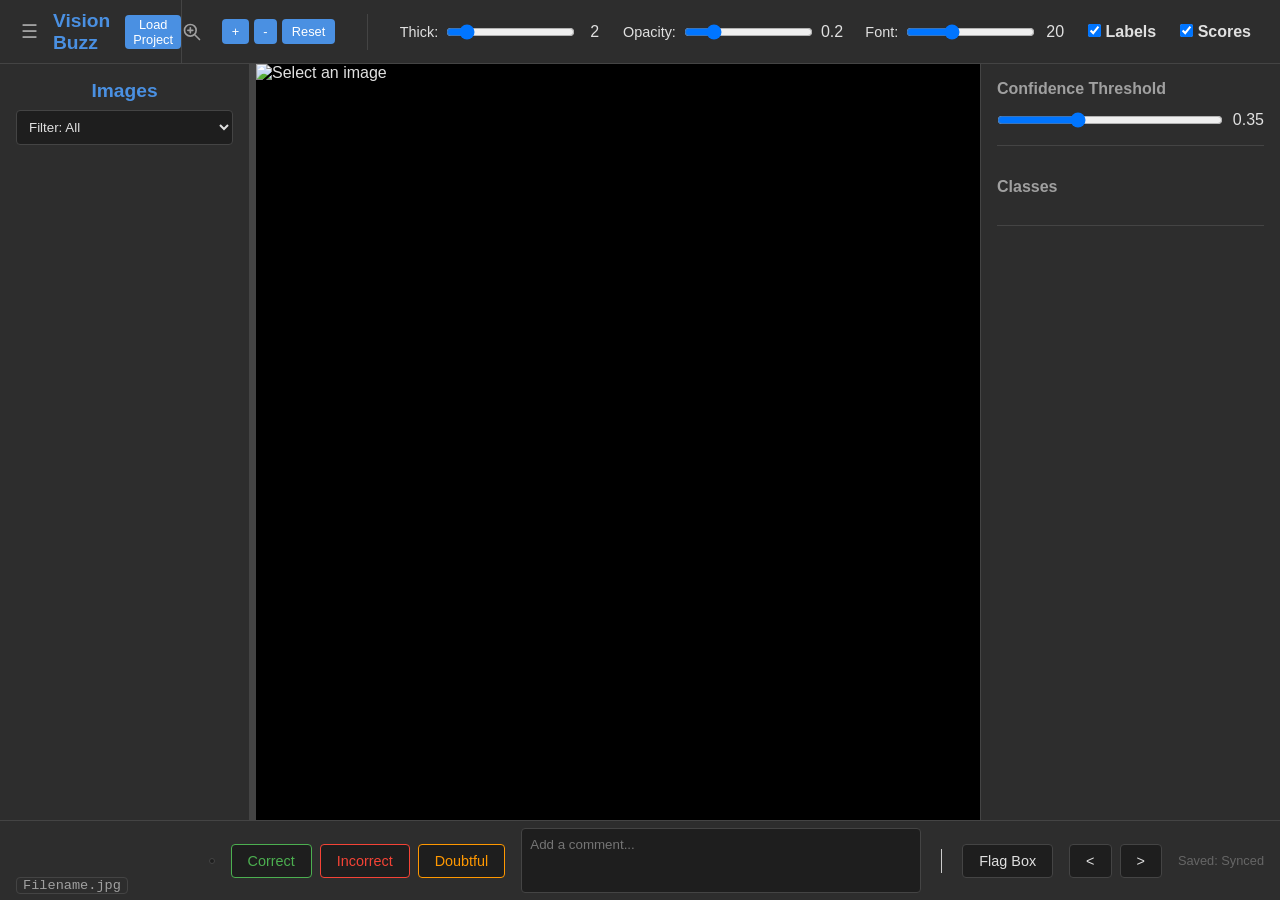
==== static/index.html @ f952dfcd "feat: Add QA Dashboard with stats, charts, and time tracking" ====
<!DOCTYPE html>
<html lang="en">

<head>
    <meta charset="UTF-8">
    <meta name="viewport" content="width=device-width, initial-scale=1.0">
    <title>CV Model Comparison</title>
    <link rel="stylesheet" href="/static/style.css?v=12">
</head>

<body>
    <!-- Top Bar: Title, Center Controls, Right Actions -->
    <header class="top-bar">
        <!-- Left: Application Name -->
        <div class="top-bar-left">
            <button id="btn-toggle-left" class="btn-icon" title="Toggle Image List">☰</button>
            <span style="margin-left: 10px; margin-right: 15px;">Vision Buzz</span>
            <button id="btn-load-project" class="btn-primary" style="font-size: 0.8rem; padding: 2px 8px;">Load
                Project</button>
        </div>

        <!-- Center: Zoom & Visual Settings -->
        <div class="top-bar-center">
            <div class="top-bar-group">
                <!-- Zoom Icon -->
                <svg xmlns="http://www.w3.org/2000/svg" width="20" height="20" fill="none" viewBox="0 0 24 24"
                    stroke="currentColor" stroke-width="2" style="color: var(--text-muted); margin-right: 4px;">
                    <path stroke-linecap="round" stroke-linejoin="round"
                        d="M21 21l-6-6m2-5a7 7 0 11-14 0 7 7 0 0114 0zM10 7v6m3-3H7" />
                </svg>
                <div style="display: flex; gap: 5px;">
                    <button id="btn-zoom-in" class="btn-primary">+</button>
                    <button id="btn-zoom-out" class="btn-primary">-</button>
                    <button id="btn-reset-view" class="btn-primary">Reset</button>
                </div>
            </div>

            <div class="top-bar-group" style="padding-left: 2rem; border-left: 1px solid var(--border); gap: 1.5rem;">

                <div class="slider-container" style="min-width: 180px; display: flex; align-items: center; gap: 8px;">
                    <label style="font-size: 0.9rem; white-space: nowrap;">Thick:</label>
                    <input type="range" id="slider-thickness" min="1" max="10" value="2" style="flex: 1;">
                    <span id="val-thickness" style="width: 20px; text-align: right;">2</span>
                </div>

                <div class="slider-container" style="min-width: 180px; display: flex; align-items: center; gap: 8px;">
                    <label style="font-size: 0.9rem; white-space: nowrap;">Opacity:</label>
                    <input type="range" id="slider-opacity" min="0" max="1" step="0.1" value="0.2" style="flex: 1;">
                    <span id="val-opacity" style="width: 25px; text-align: right;">0.2</span>
                </div>

                <div class="slider-container" style="min-width: 180px; display: flex; align-items: center; gap: 8px;">
                    <label style="font-size: 0.9rem; white-space: nowrap;">Font:</label>
                    <input type="range" id="slider-fontsize" min="10" max="40" value="20" style="flex: 1;">
                    <span id="val-fontsize" style="width: 25px; text-align: right;">20</span>
                </div>

                <label class="checkbox-label" style="margin-bottom: 0; white-space: nowrap;">
                    <input type="checkbox" id="check-labels" checked> Labels
                </label>
                <label class="checkbox-label" style="margin-bottom: 0; white-space: nowrap;">
                    <input type="checkbox" id="check-scores" checked> Scores
                </label>

                <button id="btn-unhide-all" class="btn-primary"
                    style="margin-left: 15px; font-size: 0.8rem; padding: 2px 8px;">Unhide All</button>

                <div id="mode-select" class="segmented-control" style="font-size: 0.8rem; margin-left: 15px;">
                    <button class="segmented-btn active" data-value="normal">Normal</button>
                    <button class="segmented-btn" data-value="compare">Compare</button>
                </div>
            </div>
        </div>

        <!-- Right: Actions -->
        <div class="top-bar-right">
            <button id="btn-dashboard" class="btn-primary" onclick="window.location.href='/dashboard'"
                style="margin-right: 15px; font-size: 0.8rem; padding: 2px 8px;">Dashboard</button>
            <button id="btn-toggle-right" class="btn-icon" title="Toggle Controls">☰</button>
        </div>
    </header>

    <div class="main-layout">
        <!-- Left Sidebar: Image List -->
        <aside class="sidebar">
            <div class="sidebar-header"
                style="flex-direction: column; align-items: stretch; gap: 0.5rem; justify-content: start;">
                <h2 style="text-align: center;">Images</h2>
                <select id="filter-qa" class="filter-select">
                    <option value="all">Filter: All</option>
                    <option value="unreviewed">Unreviewed</option>
                    <option value="correct">Correct</option>
                    <option value="incorrect">Incorrect</option>
                    <option value="doubtful">Doubtful</option>
                </select>
            </div>
            <ul id="image-list">
                <!-- Populated by JS -->
            </ul>
        </aside>

        <!-- Sidebar Resizer -->
        <div id="sidebar-resizer" class="resizer"></div>

        <!-- Center Stage: Image and Overlay -->
        <main class="main-view">
            <!-- Left Canvas (Primary) -->
            <div id="canvas-container-left" class="canvas-wrapper">
                <img id="source-image-left" src="" alt="Select an image" />
                <canvas id="overlay-canvas-left"></canvas>
                <select id="model-select-left" class="view-label-select" title="Select Left Model"
                    style="display: none; position: absolute; top: 10px; right: 10px; z-index: 101;"></select>
            </div>

            <!-- Right Canvas (Secondary - Helper for Split View) -->
            <div id="canvas-container-right" class="canvas-wrapper"
                style="display: none; border-left: 2px solid var(--border);">
                <img id="source-image-right" src="" alt="Select an image" />
                <canvas id="overlay-canvas-right"></canvas>
                <select id="model-select-right" class="view-label-select" title="Select Right Model"
                    style="position: absolute; top: 10px; right: 10px; z-index: 101;"></select>
            </div>
        </main>

        <!-- Right Control Panel -->
        <!-- Right Control Panel -->
        <aside class="controls">

            <!-- Mode control moved to top bar -->

            <div class="control-group">
                <h3>Confidence Threshold</h3>
                <div class="slider-container">
                    <input type="range" id="conf-slider" min="0" max="1" step="0.05" value="0.35">
                    <span id="conf-value">0.35</span>
                </div>
            </div>

            <div class="control-group">
                <h3 id="header-classes">Classes</h3>
                <div id="class-filters">
                    <!-- Dynamic checkboxes and color pickers -->
                </div>
            </div>
        </aside>
    </div>
    <!-- QA Footer -->
    <footer class="qa-footer"
        style="display: grid; grid-template-columns: 1fr auto 1fr; align-items: center; padding: 0 1rem; gap: 1rem;">

        <!-- Left: Image Name -->
        <div class="footer-left" style="overflow: hidden; justify-self: start; align-self: end; padding-bottom: 2px;">
            <div id="image-name-container" style="position: relative; display: inline-block; max-width: 100%;">
                <div id="image-name-display" title="Click to copy"
                    style="font-family: monospace; font-size: 0.85rem; cursor: pointer; white-space: nowrap; overflow: hidden; text-overflow: ellipsis; color: var(--text-muted); border: 1px solid var(--border); padding: 0px 6px; border-radius: 4px; display: block;">
                    Filename.jpg
                </div>

            </div>
        </div>

        <!-- Center: QA Controls + Comment -->
        <div class="footer-center" style="display: flex; align-items: center; gap: 1rem; justify-self: center;">
            <div id="qa-model-select" class="segmented-control">
                <!-- Populated by JS -->
            </div>
            <div class="qa-controls">
                <button class="qa-btn correct" onclick="setQAStatus('correct')">Correct</button>
                <button class="qa-btn incorrect" onclick="setQAStatus('incorrect')">Incorrect</button>
                <button class="qa-btn doubtful" onclick="setQAStatus('doubtful')">Doubtful</button>
            </div>

            <textarea id="qa-comment" class="qa-comment" placeholder="Add a comment..."
                style="width: 400px;"></textarea>
            <div style="border-left: 1px solid #ccc; height: 24px; margin: 0 4px;"></div>
            <button id="btn-flag-mode" class="qa-btn" onclick="toggleFlagMode()">Flag Box</button>
        </div>

        <!-- Right: Navigation + Status -->
        <div class="footer-right" style="display: flex; align-items: center; gap: 1rem; justify-self: end;">
            <div class="nav-controls">
                <button id="btn-prev" class="qa-btn" title="Previous Image">&lt;</button>
                <button id="btn-next" class="qa-btn" title="Next Image">&gt;</button>
            </div>
            <div style="font-size: 0.8rem; color: #666; white-space: nowrap;">
                Saved: <span id="qa-saved-status">Synced</span>
            </div>
        </div>
    </footer>

    <script src="/static/app.js?v=20"></script>
</body>

</html>
---- static/style.css ----
:root {
    --bg-dark: #1e1e1e;
    --bg-panel: #2d2d2d;
    --text-main: #e0e0e0;
    --text-muted: #a0a0a0;
    --accent: #4a90e2;
    --border: #444;
}

* {
    box-sizing: border-box;
    margin: 0;
    padding: 0;
}

body {
    font-family: 'Segoe UI', Tahoma, Geneva, Verdana, sans-serif;
    background-color: var(--bg-dark);
    color: var(--text-main);
    height: 100vh;
    overflow: hidden;
    display: flex;
    flex-direction: column;
}

.top-bar {
    height: 64px;
    background-color: var(--bg-panel);
    border-bottom: 1px solid var(--border);
    display: flex;
    align-items: center;
    justify-content: space-between;
    padding: 0;
    flex-shrink: 0;
}

.top-bar-left {
    width: 250px;
    /* Matches Sidebar */
    height: 100%;
    display: flex;
    align-items: center;
    padding-left: 1rem;
    border-right: 1px solid var(--border);
    font-size: 1.2rem;
    font-weight: bold;
    color: var(--accent);
}

.top-bar-center {
    flex: 1;
    height: 100%;
    display: flex;
    align-items: center;
    justify-content: center;
    gap: 2rem;
}

.top-bar-right {
    width: 300px;
    /* Matches Controls Sidebar */
    height: 100%;
    display: flex;
    align-items: center;
    justify-content: flex-end;
    /* Center the buttons */
    border-left: 1px solid var(--border);
    padding: 0 1rem;
}

.top-bar-group {
    display: flex;
    align-items: center;
    gap: 1rem;
}

.top-bar-group h3 {
    margin: 0;
    font-size: 1rem;
    color: var(--text-muted);
    margin-right: 5px;
}

.main-layout {
    display: flex;
    flex: 1;
    overflow: hidden;
}

/* Sidebar */
.sidebar {
    width: 250px;
    background-color: var(--bg-panel);
    border-right: 1px solid var(--border);
    display: flex;
    flex-direction: column;
    padding: 1rem;
    transition: width 0.3s ease, padding 0.3s ease, border 0.3s ease;
    overflow: hidden;
}

.sidebar.collapsed {
    width: 0 !important;
    padding: 0 !important;
    border-right: none !important;
}

.sidebar-header {
    display: flex;
    justify-content: space-between;
    align-items: center;
    margin-bottom: 1rem;
    flex-wrap: wrap;
    gap: 0.5rem;
}

.sidebar h2 {
    font-size: 1.2rem;
    color: var(--accent);
    margin: 0;
}

.btn-primary {
    background-color: var(--accent);
    color: white;
    border: none;
    padding: 0.3rem 0.6rem;
    border-radius: 4px;
    cursor: pointer;
    font-size: 0.8rem;
    transition: background 0.2s;
}

.btn-primary:hover {
    background-color: #357abd;
}

.btn-icon {
    background: none;
    border: none;
    color: var(--text-muted);
    font-size: 1.2rem;
    cursor: pointer;
    padding: 0 5px;
    transition: color 0.2s;
}

.btn-icon:hover {
    color: var(--accent);
}

#image-list {
    list-style: none;
    overflow-y: auto;
    flex-grow: 1;
}

#image-list li {
    padding: 0.5rem;
    cursor: pointer;
    border-bottom: 1px solid var(--border);
    transition: background 0.2s;
    font-size: 0.9rem;
    white-space: nowrap;
    overflow: hidden;
    text-overflow: ellipsis;
}

#image-list li:hover {
    background-color: #3d3d3d;
}

#image-list li.active {
    background-color: var(--accent);
    color: #fff;
}

/* Main View */
.main-view {
    flex: 1;
    display: flex;
    justify-content: center;
    align-items: center;
    /* Center the wrapper */
    overflow: hidden;
    /* Hide anything that pans out */
    background-color: #000;
    position: relative;
    padding: 0;
}

.canvas-wrapper {
    position: absolute;
    top: 0;
    left: 0;
    width: 100%;
    height: 100%;
    /* Removed max-width/height logic here, controlled by JS transform */
    cursor: grab;
    transform-origin: 0 0;
    transition: transform 0.1s ease-out;
    /* Smooth zoom */
    box-shadow: 0 0 20px rgba(0, 0, 0, 0.5);
}

.main-view.split-view {
    display: flex;
    flex-direction: row;
}

.main-view.split-view .canvas-wrapper {
    position: relative;
    /* Change from absolute to relative for split view flow */
    flex: 1;
    width: 50%;
    height: 100%;
    overflow: hidden;
    /* Reset generic wrapper styles that might conflict */
}

/* Ensure the image and canvas fill the wrapper in split view if needed, 
   but logic uses transform, so we keep them somewhat standard. */

.canvas-wrapper:active {
    cursor: grabbing;
}

#source-image,
#source-image-left,
#source-image-right {
    display: block;
    max-width: none;
    /* Let image define size, scaling handled by wrapper */
    /* We limit initial size via JS or verify it doesn't explode */
    transform-origin: 0 0;
}

#overlay-canvas,
#overlay-canvas-left,
#overlay-canvas-right {
    position: absolute;
    top: 0;
    left: 0;
    pointer-events: none;
    /* Let drag events pass to wrapper */
}

/* Controls */
.controls {
    width: 300px;
    background-color: var(--bg-panel);
    border-left: 1px solid var(--border);
    padding: 1rem;
    overflow-y: auto;
    transition: width 0.3s ease, padding 0.3s ease, border 0.3s ease;
}

.controls.collapsed {
    width: 0;
    padding: 0;
    border-left: none;
}

.controls h2 {
    margin-bottom: 1rem;
    font-size: 1.2rem;
    color: var(--accent);
}

.control-group {
    margin-bottom: 2rem;
    padding-bottom: 1rem;
    border-bottom: 1px solid var(--border);
}

.control-group h3 {
    font-size: 1rem;
    margin-bottom: 0.8rem;
    color: var(--text-muted);
}

.checkbox-label {
    display: block;
    margin-bottom: 0.5rem;
    cursor: pointer;
    font-weight: bold;
}

.slider-container {
    display: flex;
    align-items: center;
    gap: 10px;
}

input[type=range] {
    flex-grow: 1;
}

#class-filters label {
    display: block;
    margin-bottom: 0.4rem;
    color: var(--text-main);
    cursor: pointer;
}

/* QA Footer */
.qa-footer {
    height: 80px;
    background-color: var(--bg-panel);
    border-top: 1px solid var(--border);
    display: flex;
    align-items: center;
    justify-content: space-between;
    padding: 0 1.5rem;
    z-index: 100;
    flex-shrink: 0;
}

.qa-controls {
    display: flex;
    align-items: center;
    gap: 0.5rem;
}

.nav-controls {
    display: flex;
    align-items: center;
    gap: 0.5rem;
}

.qa-btn {
    padding: 0.5rem 1rem;
    border: 1px solid var(--border);
    background-color: var(--bg-dark);
    color: var(--text-main);
    border-radius: 4px;
    cursor: pointer;
    font-size: 0.9rem;
    transition: all 0.2s;
}

.qa-btn.correct {
    border-color: #4caf50;
    color: #4caf50;
}

.qa-btn.incorrect {
    border-color: #f44336;
    color: #f44336;
}

.qa-btn.doubtful {
    border-color: #ff9800;
    color: #ff9800;
}

.qa-btn.correct.active,
.qa-btn.correct:hover {
    background-color: #4caf50;
    color: white;
}

.qa-btn.incorrect.active,
.qa-btn.incorrect:hover {
    background-color: #f44336;
    color: white;
}

.qa-btn.doubtful.active,
.qa-btn.doubtful:hover {
    background-color: #ff9800;
    color: white;
}

#btn-flag-mode.active,
#btn-flag-mode:hover {
    background-color: var(--accent);
    color: white;
    border-color: var(--accent);
}


.qa-comment {
    flex: 1;
    max-width: 1000px;
    height: 65px;
    padding: 0.5rem;
    border: 1px solid var(--border);
    background-color: var(--bg-dark);
    color: var(--text-main);
    border-radius: 4px;
    outline: none;
    resize: none;
    font-family: inherit;
}

/* Sidebar QA Status Indicators */
#image-list li.qa-correct {
    border-left: 3px solid #4caf50;
}

#image-list li.qa-incorrect {
    border-left: 3px solid #f44336;
}

#image-list li.qa-doubtful {
    border-left: 3px solid #ff9800;
}

/* Filter dropdown */
.filter-select {
    width: 100%;
    padding: 0.5rem;
    margin-bottom: 0.5rem;
    background-color: var(--bg-dark);
    color: var(--text-main);
    border: 1px solid var(--border);
    border-radius: 4px;
}

/* Canvas Model Selectors */
.view-label-select {
    appearance: none;
    -webkit-appearance: none;
    -moz-appearance: none;
    background: rgba(0, 0, 0, 0.6);
    color: white;
    border: 1px solid rgba(255, 255, 255, 0.3);
    padding: 4px 24px 4px 8px;
    /* Extra padding right for arrow */
    border-radius: 4px;
    font-size: 0.9rem;
    cursor: pointer;
    background-image: url('data:image/svg+xml;charset=US-ASCII,%3Csvg%20xmlns%3D%22http%3A%2F%2Fwww.w3.org%2F2000%2Fsvg%22%20width%3D%22292.4%22%20height%3D%22292.4%22%3E%3Cpath%20fill%3D%22%23FFFFFF%22%20d%3D%22M287%2069.4a17.6%2017.6%200%200%200-13-5.4H18.4c-5%200-9.3%201.8-12.9%205.4A17.6%2017.6%200%200%200%200%2082.2c0%205%201.8%209.3%205.4%2012.9l128%20127.9c3.6%203.6%207.8%205.4%2012.8%205.4s9.2-1.8%2012.8-5.4L287%2095c3.5-3.5%205.4-7.8%205.4-12.8%200-5-1.9-9.2-5.5-12.8z%22%2F%3E%3C%2Fsvg%3E');
    background-repeat: no-repeat;
    background-position: right 8px top 50%;
    background-size: 0.65em auto;
}

.view-label-select:hover {
    background-color: rgba(0, 0, 0, 0.8);
    border-color: rgba(255, 255, 255, 0.5);
}

.view-label-select option {
    background-color: #333;
    color: white;
}

.view-label-select.active-qa-model {
    background-color: var(--accent);
    color: white;
    border-color: var(--accent);
    font-weight: bold;
    box-shadow: 0 0 10px rgba(74, 144, 226, 0.6);
}

/* Image Name Display Feedback */
.copy-feedback {
    animation: flash-green 0.5s ease;
    color: var(--success) !important;
    border-color: var(--success) !important;
}

@keyframes flash-green {
    0% {
        background-color: rgba(0, 255, 0, 0.1);
    }

    100% {
        background-color: transparent;
    }
}

/* Sidebar Resizer */
.resizer {
    width: 6px;
    background: var(--border);
    cursor: col-resize;
    z-index: 100;
    transition: background 0.2s;
    flex-shrink: 0;
}

.resizer:hover,
.resizer.resizing {
    background: var(--accent);
}

/* Button Active States (Blue when active) */
#btn-compare,
#btn-unhide-all {
    background-color: var(--bg-dark);
    color: var(--text-muted);
    border: 1px solid var(--border);
}

#btn-compare.active,
#btn-compare:hover,
#btn-unhide-all.active,
#btn-unhide-all:hover {
    background-color: var(--accent);
    color: white;
    border-color: var(--accent);
}

/* Model Selector Buttons */
.model-selector-item {
    position: relative;
    display: flex;
    align-items: center;
    padding: 16px 18px;
    margin-bottom: 16px;
    border-radius: 8px;
    background-color: var(--bg-panel);
    border: 1px solid var(--border);
    cursor: pointer;
    transition: all 0.2s ease;
    overflow: hidden;
}

.model-selector-item:hover {
    background-color: #383838;
    transform: translateY(-1px);
    border-color: #555;
    box-shadow: 0 4px 12px rgba(0, 0, 0, 0.3);
}

.model-selector-item.active {
    background-color: rgba(255, 255, 255, 0.1);
    backdrop-filter: blur(4px);
    -webkit-backdrop-filter: blur(4px);
    border-width: 1px;
    border-color: currentColor;
    box-shadow: 0 0 20px rgba(0, 0, 0, 0.5) inset, 0 4px 12px rgba(0, 0, 0, 0.2);
    transform: translateY(-1px);
}

/* The indicator dot/icon container */
.model-selection-icon {
    width: 24px;
    height: 24px;
    border-radius: 50%;
    border: 2px solid var(--text-muted);
    margin-right: 12px;
    display: flex;
    align-items: center;
    justify-content: center;
    transition: all 0.3s cubic-bezier(0.34, 1.56, 0.64, 1);
    flex-shrink: 0;
    background-color: transparent;
    position: relative;
}

.model-selector-item.compare-mode .model-selection-icon {
    border-radius: 4px;
    /* Square for checkbox feel */
}

/* Active state of the icon */
.model-selector-item.active .model-selection-icon {
    border-color: currentColor;
    background-color: currentColor;
    box-shadow: 0 0 10px currentColor;
}

/* The actual indicator (Dot for Radio / Checkmark for Checkbox) */
.model-selection-icon::after {
    content: '';
    display: block;
    width: 10px;
    height: 10px;
    background-color: #000;
    /* Contrast color for dot */
    border-radius: 50%;
    transform: scale(0);
    opacity: 0;
    transition: transform 0.2s cubic-bezier(0.175, 0.885, 0.32, 1.275), opacity 0.2s;
    /* Center the dot */
    position: absolute;
    top: 50%;
    left: 50%;
    margin-top: -5px;
    margin-left: -5px;
}

/* Active State: Show Dot */
.model-selector-item.active .model-selection-icon::after {
    transform: scale(1);
    opacity: 1;
}

/* Compare Mode: Switch to Checkmark */
.model-selector-item.compare-mode .model-selection-icon::after {
    width: 6px;
    height: 10px;
    background-color: transparent;
    border-radius: 0;
    border: solid #000;
    border-width: 0 2px 2px 0;
    transform: rotate(45deg) scale(0);
    margin-top: -7px;
    margin-left: -3px;
}

/* Active State for Checkmark */
.model-selector-item.compare-mode.active .model-selection-icon::after {
    transform: rotate(45deg) scale(1);
    opacity: 1;
}

.model-name {
    flex: 1;
    font-size: 1rem;
    font-weight: 600;
    color: var(--text-muted);
    transition: color 0.2s;
    user-select: none;
    white-space: nowrap;
    overflow: hidden;
    text-overflow: ellipsis;
}

.model-selector-item.active .model-name {
    color: white;
    text-shadow: 0 0 10px rgba(0, 0, 0, 0.5);
}

/* Segmented Control */
.segmented-control {
    display: inline-flex;
    background-color: var(--bg-dark);
    border: 1px solid var(--border);
    border-radius: 6px;
    padding: 2px;
    gap: 0;
    overflow: hidden;
}

.segmented-btn {
    appearance: none;
    border: none;
    background: transparent;
    color: var(--text-muted);
    padding: 6px 12px;
    font-size: 0.85rem;
    font-weight: 600;
    cursor: pointer;
    transition: all 0.2s;
    border-right: 1px solid var(--border);
}

.segmented-btn:last-child {
    border-right: none;
}

.segmented-btn:hover {
    background-color: #333;
    color: var(--text-main);
}

.segmented-btn.active {
    background-color: var(--accent);
    /* Bright blue */
    color: white;
}
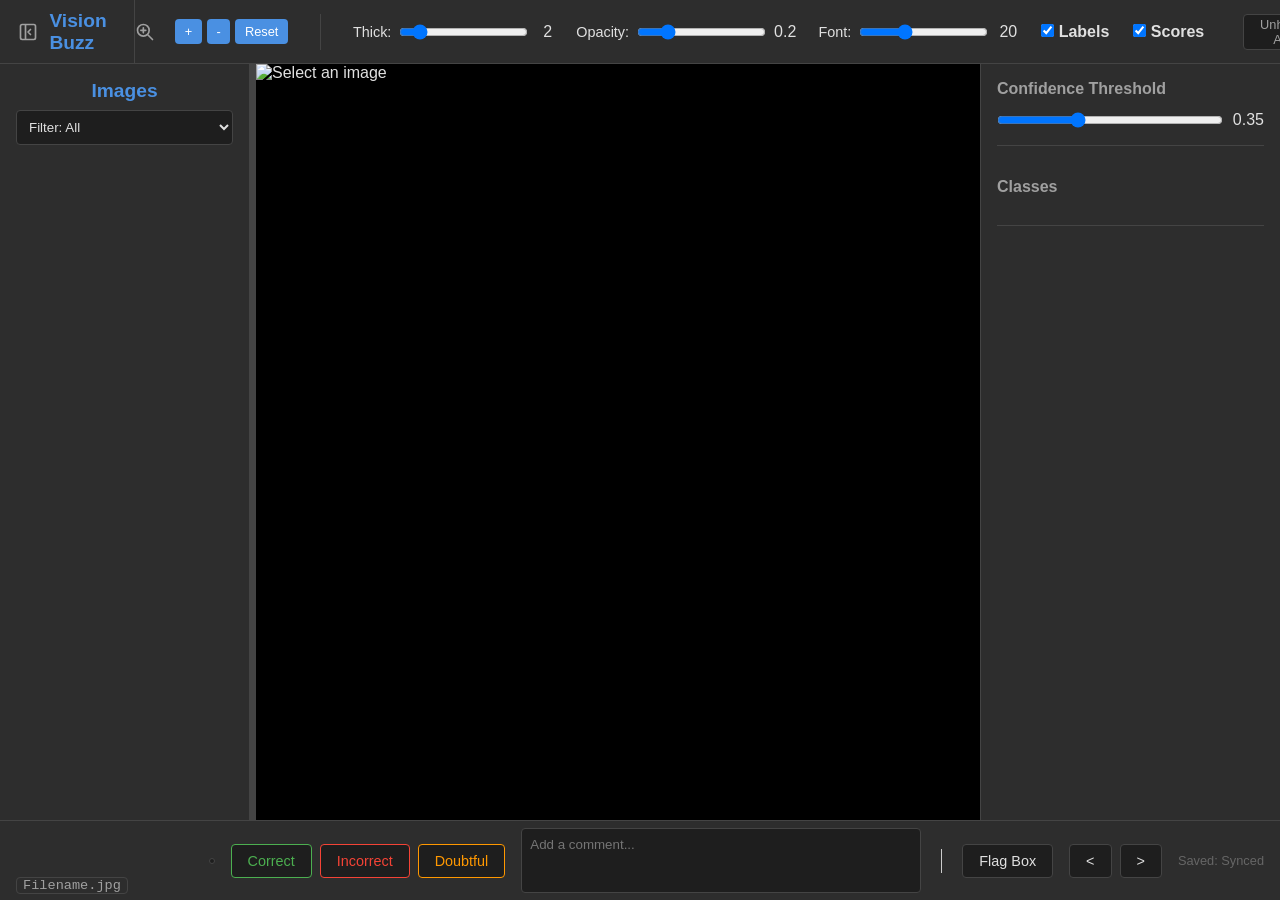
==== commit acf85a04: "feat: Refine sidebar toggle icons and relocate Load Project button" ====
--- a/static/index.html
+++ b/static/index.html
@@ -13,10 +13,15 @@
     <header class="top-bar">
         <!-- Left: Application Name -->
         <div class="top-bar-left">
-            <button id="btn-toggle-left" class="btn-icon" title="Toggle Image List">☰</button>
+            <button id="btn-toggle-left" class="btn-toggle" title="Toggle Image List">
+                <svg xmlns="http://www.w3.org/2000/svg" width="20" height="20" fill="none" viewBox="0 0 24 24"
+                    stroke="currentColor" stroke-width="2">
+                    <rect x="3" y="3" width="18" height="18" rx="2" ry="2" />
+                    <line x1="9" y1="3" x2="9" y2="21" />
+                    <path stroke-linecap="round" stroke-linejoin="round" d="M15 15l-3-3 3-3" />
+                </svg>
+            </button>
             <span style="margin-left: 10px; margin-right: 15px;">Vision Buzz</span>
-            <button id="btn-load-project" class="btn-primary" style="font-size: 0.8rem; padding: 2px 8px;">Load
-                Project</button>
         </div>
 
         <!-- Center: Zoom & Visual Settings -->
@@ -74,9 +79,19 @@
 
         <!-- Right: Actions -->
         <div class="top-bar-right">
+            <button id="btn-load-project" class="btn-primary"
+                style="margin-right: 15px; font-size: 0.8rem; padding: 2px 8px;">Load
+                Project</button>
             <button id="btn-dashboard" class="btn-primary" onclick="window.location.href='/dashboard'"
                 style="margin-right: 15px; font-size: 0.8rem; padding: 2px 8px;">Dashboard</button>
-            <button id="btn-toggle-right" class="btn-icon" title="Toggle Controls">☰</button>
+            <button id="btn-toggle-right" class="btn-toggle" title="Toggle Controls">
+                <svg xmlns="http://www.w3.org/2000/svg" width="20" height="20" fill="none" viewBox="0 0 24 24"
+                    stroke="currentColor" stroke-width="2">
+                    <rect x="3" y="3" width="18" height="18" rx="2" ry="2" />
+                    <line x1="15" y1="3" x2="15" y2="21" />
+                    <path stroke-linecap="round" stroke-linejoin="round" d="M9 9l3 3-3 3" />
+                </svg>
+            </button>
         </div>
     </header>
 
--- a/static/style.css
+++ b/static/style.css
@@ -147,6 +147,37 @@
 
 .btn-icon:hover {
     color: var(--accent);
+}
+
+.btn-toggle {
+    background: none;
+    border: none;
+    border-radius: 0;
+    width: 36px;
+    height: 36px;
+    display: flex;
+    align-items: center;
+    justify-content: center;
+    transition: all 0.2s;
+    cursor: pointer;
+    color: var(--text-muted);
+    padding: 0;
+}
+
+.btn-toggle:hover {
+    background: none;
+    color: var(--accent);
+    border: none;
+    box-shadow: none;
+}
+
+.btn-toggle svg {
+    transition: transform 0.3s ease;
+}
+
+/* Specific rotation logic handled by JS adding .collapsed class to button */
+.btn-toggle.collapsed svg {
+    transform: rotate(180deg);
 }
 
 #image-list {
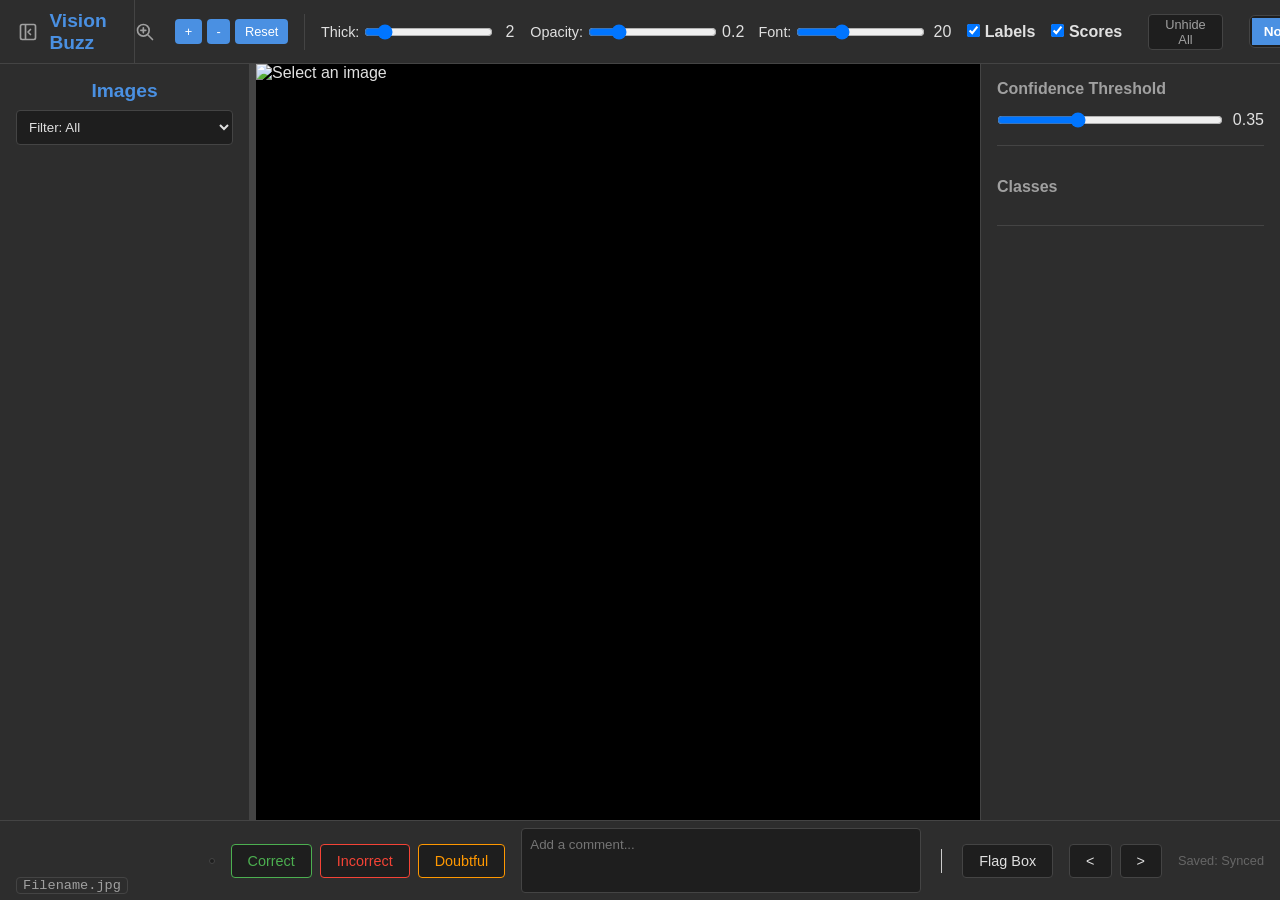
==== commit cfddb503: "style: Optimize top bar layout and spacing" ====
--- a/static/index.html
+++ b/static/index.html
@@ -40,21 +40,21 @@
                 </div>
             </div>
 
-            <div class="top-bar-group" style="padding-left: 2rem; border-left: 1px solid var(--border); gap: 1.5rem;">
-
-                <div class="slider-container" style="min-width: 180px; display: flex; align-items: center; gap: 8px;">
+            <div class="top-bar-group" style="padding-left: 1rem; border-left: 1px solid var(--border); gap: 1rem;">
+
+                <div class="slider-container" style="min-width: 140px; display: flex; align-items: center; gap: 5px;">
                     <label style="font-size: 0.9rem; white-space: nowrap;">Thick:</label>
                     <input type="range" id="slider-thickness" min="1" max="10" value="2" style="flex: 1;">
                     <span id="val-thickness" style="width: 20px; text-align: right;">2</span>
                 </div>
 
-                <div class="slider-container" style="min-width: 180px; display: flex; align-items: center; gap: 8px;">
+                <div class="slider-container" style="min-width: 140px; display: flex; align-items: center; gap: 5px;">
                     <label style="font-size: 0.9rem; white-space: nowrap;">Opacity:</label>
                     <input type="range" id="slider-opacity" min="0" max="1" step="0.1" value="0.2" style="flex: 1;">
                     <span id="val-opacity" style="width: 25px; text-align: right;">0.2</span>
                 </div>
 
-                <div class="slider-container" style="min-width: 180px; display: flex; align-items: center; gap: 8px;">
+                <div class="slider-container" style="min-width: 140px; display: flex; align-items: center; gap: 5px;">
                     <label style="font-size: 0.9rem; white-space: nowrap;">Font:</label>
                     <input type="range" id="slider-fontsize" min="10" max="40" value="20" style="flex: 1;">
                     <span id="val-fontsize" style="width: 25px; text-align: right;">20</span>
@@ -68,9 +68,9 @@
                 </label>
 
                 <button id="btn-unhide-all" class="btn-primary"
-                    style="margin-left: 15px; font-size: 0.8rem; padding: 2px 8px;">Unhide All</button>
-
-                <div id="mode-select" class="segmented-control" style="font-size: 0.8rem; margin-left: 15px;">
+                    style="margin-left: 10px; font-size: 0.8rem; padding: 2px 8px;">Unhide All</button>
+
+                <div id="mode-select" class="segmented-control" style="font-size: 0.8rem; margin-left: 10px;">
                     <button class="segmented-btn active" data-value="normal">Normal</button>
                     <button class="segmented-btn" data-value="compare">Compare</button>
                 </div>
--- a/static/style.css
+++ b/static/style.css
@@ -53,11 +53,11 @@
     display: flex;
     align-items: center;
     justify-content: center;
-    gap: 2rem;
+    gap: 1rem;
 }
 
 .top-bar-right {
-    width: 300px;
+    min-width: 300px;
     /* Matches Controls Sidebar */
     height: 100%;
     display: flex;
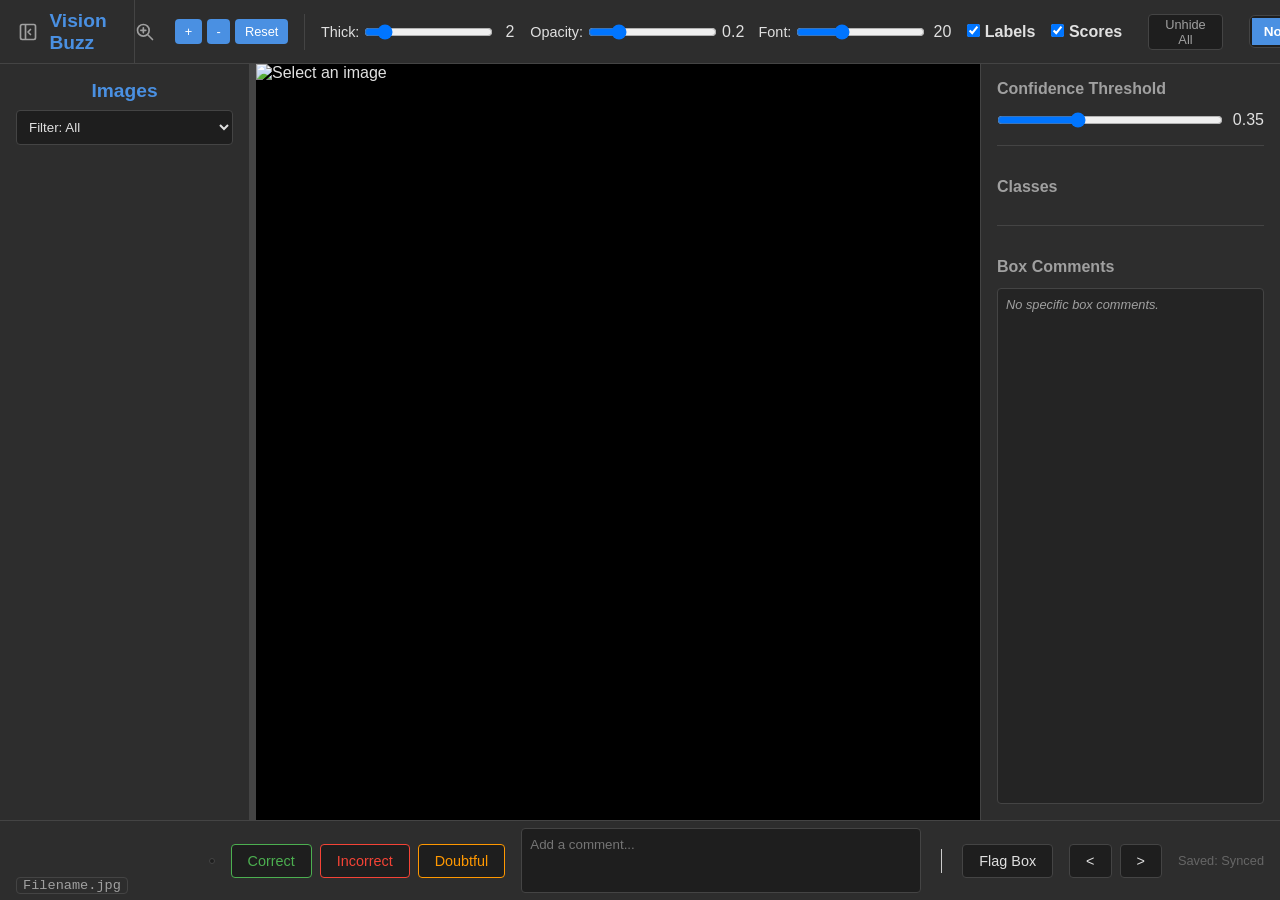
==== commit 7ee7e13a: "feat: element-wise box comments with sidebar list and visual indicators" ====
--- a/static/index.html
+++ b/static/index.html
@@ -157,6 +157,15 @@
                     <!-- Dynamic checkboxes and color pickers -->
                 </div>
             </div>
+
+            <div class="control-group comments-control-group">
+                <h3>Box Comments</h3>
+                <div id="comments-section-sidebar" style="display: flex; flex-direction: column; gap: 8px;">
+                    <!-- Populated by JS -->
+                    <div style="font-size: 0.8rem; color: var(--text-muted); font-style: italic;">No specific box
+                        comments.</div>
+                </div>
+            </div>
         </aside>
     </div>
     <!-- QA Footer -->
@@ -203,7 +212,16 @@
         </div>
     </footer>
 
-    <script src="/static/app.js?v=20"></script>
+    <!-- Comment Popup -->
+    <div id="comment-popup" class="comment-popup" style="display: none;">
+        <textarea id="box-comment-input" placeholder="Enter comment for this box..."></textarea>
+        <div class="popup-actions">
+            <button id="btn-save-comment" class="btn-primary">Save</button>
+            <button id="btn-cancel-comment" class="qa-btn">Cancel</button>
+        </div>
+    </div>
+
+    <script src="/static/app.js?v=21"></script>
 </body>
 
 </html>
--- a/static/style.css
+++ b/static/style.css
@@ -282,7 +282,12 @@
     background-color: var(--bg-panel);
     border-left: 1px solid var(--border);
     padding: 1rem;
-    overflow-y: auto;
+    /* overflow-y: auto; <-- Removed */
+    overflow: hidden;
+    /* Flex container now */
+    display: flex;
+    flex-direction: column;
+    height: 100%;
     transition: width 0.3s ease, padding 0.3s ease, border 0.3s ease;
 }
 
@@ -296,18 +301,48 @@
     margin-bottom: 1rem;
     font-size: 1.2rem;
     color: var(--accent);
+    flex-shrink: 0;
 }
 
 .control-group {
     margin-bottom: 2rem;
     padding-bottom: 1rem;
     border-bottom: 1px solid var(--border);
+    flex-shrink: 0;
+    /* Default: don't shrink, size to content */
+}
+
+/* Make the comments group fill remaining space */
+.comments-control-group {
+    flex: 1;
+    display: flex;
+    flex-direction: column;
+    overflow: hidden;
+    /* Prevent spill */
+    border-bottom: none;
+    margin-bottom: 0;
+    padding-bottom: 0;
 }
 
 .control-group h3 {
     font-size: 1rem;
     margin-bottom: 0.8rem;
     color: var(--text-muted);
+}
+
+/* Sidebar Comment List */
+#comments-section-sidebar {
+    /* max-height: 300px; <-- Removed fixed height */
+    flex: 1;
+    /* Fill remaining space in parent */
+    overflow-y: auto;
+    padding-right: 4px;
+    /* Space for scrollbar */
+    border: 1px solid var(--border);
+    /* Optional: distinct area */
+    border-radius: 4px;
+    padding: 8px;
+    background-color: rgba(0, 0, 0, 0.2);
 }
 
 .checkbox-label {
@@ -694,4 +729,100 @@
     background-color: var(--accent);
     /* Bright blue */
     color: white;
+}
+
+/* Comment Popup */
+.comment-popup {
+    position: absolute;
+    z-index: 1000;
+    background: var(--bg-panel);
+    border: 1px solid var(--border);
+    padding: 10px;
+    border-radius: 6px;
+    box-shadow: 0 4px 12px rgba(0, 0, 0, 0.3);
+    min-width: 250px;
+    display: flex;
+    flex-direction: column;
+    gap: 10px;
+}
+
+.comment-popup textarea {
+    width: 100%;
+    min-height: 80px;
+    background: #333;
+    border: 1px solid var(--border);
+    color: #fff;
+    padding: 8px;
+    border-radius: 4px;
+    resize: vertical;
+    outline: none;
+    font-family: inherit;
+}
+
+.comment-popup .popup-actions {
+    display: flex;
+    justify-content: flex-end;
+    gap: 8px;
+}
+
+/* Sidebar Comment List */
+#comments-section-sidebar {
+    flex: 1;
+    /* Fill remaining space in parent */
+    overflow-y: auto;
+    padding-right: 4px;
+    /* Space for scrollbar */
+    border: 1px solid var(--border);
+    /* Optional: distinct area */
+    border-radius: 4px;
+    padding: 8px;
+    background-color: rgba(0, 0, 0, 0.2);
+}
+
+/* Custom Scrollbar for comments */
+#comments-section-sidebar::-webkit-scrollbar {
+    width: 6px;
+}
+
+#comments-section-sidebar::-webkit-scrollbar-track {
+    background: transparent;
+}
+
+#comments-section-sidebar::-webkit-scrollbar-thumb {
+    background-color: var(--border);
+    border-radius: 3px;
+}
+
+.sidebar-comment-item {
+    background-color: var(--bg-dark);
+    border: 1px solid var(--border);
+    border-radius: 4px;
+    padding: 8px;
+    cursor: pointer;
+    transition: all 0.2s;
+    font-size: 0.85rem;
+}
+
+.sidebar-comment-item:hover {
+    border-color: var(--accent);
+    background-color: #383838;
+}
+
+.sidebar-comment-item.active {
+    border-color: var(--accent);
+    box-shadow: 0 0 5px rgba(74, 144, 226, 0.5);
+    background-color: #3a4b5e;
+}
+
+.comment-header {
+    display: flex;
+    justify-content: space-between;
+    margin-bottom: 4px;
+    font-size: 0.75rem;
+    color: var(--text-muted);
+}
+
+.comment-text {
+    word-break: break-word;
+    color: var(--text-main);
 }
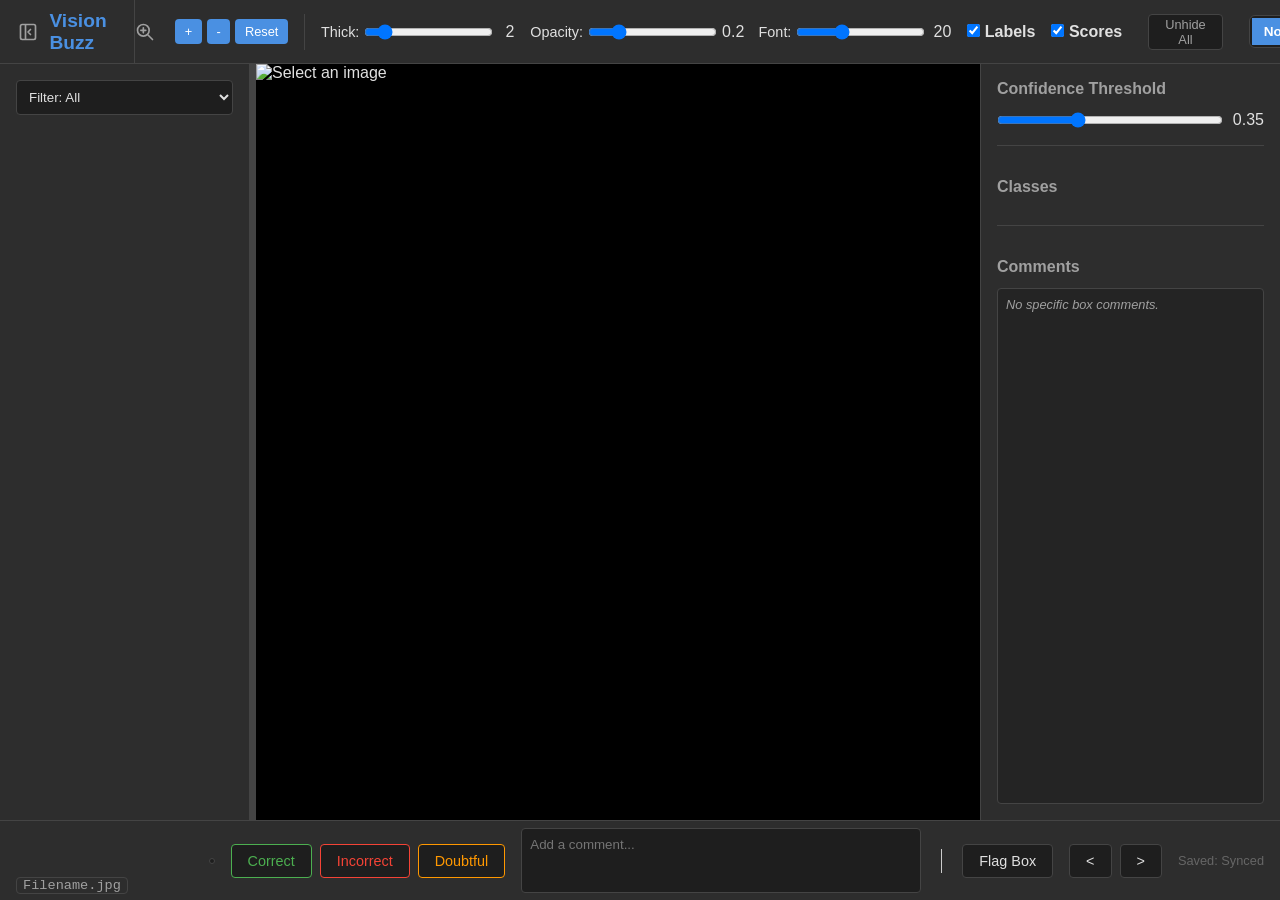
==== commit a7aef171: "Rename 'Box Comments' to 'Comments' and remove 'Images' sidebar title" ====
--- a/static/index.html
+++ b/static/index.html
@@ -100,7 +100,7 @@
         <aside class="sidebar">
             <div class="sidebar-header"
                 style="flex-direction: column; align-items: stretch; gap: 0.5rem; justify-content: start;">
-                <h2 style="text-align: center;">Images</h2>
+
                 <select id="filter-qa" class="filter-select">
                     <option value="all">Filter: All</option>
                     <option value="unreviewed">Unreviewed</option>
@@ -159,7 +159,7 @@
             </div>
 
             <div class="control-group comments-control-group">
-                <h3>Box Comments</h3>
+                <h3>Comments</h3>
                 <div id="comments-section-sidebar" style="display: flex; flex-direction: column; gap: 8px;">
                     <!-- Populated by JS -->
                     <div style="font-size: 0.8rem; color: var(--text-muted); font-style: italic;">No specific box
@@ -217,6 +217,7 @@
         <textarea id="box-comment-input" placeholder="Enter comment for this box..."></textarea>
         <div class="popup-actions">
             <button id="btn-save-comment" class="btn-primary">Save</button>
+            <button id="btn-delete-comment" class="qa-btn incorrect" style="display: none;">Delete</button>
             <button id="btn-cancel-comment" class="qa-btn">Cancel</button>
         </div>
     </div>
--- a/static/style.css
+++ b/static/style.css
@@ -817,12 +817,109 @@
 .comment-header {
     display: flex;
     justify-content: space-between;
+    align-items: center;
+    /* Align delete icon */
     margin-bottom: 4px;
     font-size: 0.75rem;
     color: var(--text-muted);
 }
 
+.sidebar-delete-icon {
+    cursor: pointer;
+    color: #f44336;
+    /* Red */
+    padding: 2px 6px;
+    border-radius: 4px;
+    font-weight: bold;
+    opacity: 0;
+    transition: opacity 0.2s, background-color 0.2s;
+}
+
+.sidebar-comment-item:hover .sidebar-delete-icon {
+    opacity: 1;
+}
+
+.sidebar-delete-icon:hover {
+    background-color: rgba(244, 67, 54, 0.2);
+}
+
 .comment-text {
     word-break: break-word;
     color: var(--text-main);
+}
+
+/* -- Color Palette Styles -- */
+
+.color-swatch-btn {
+    width: 24px;
+    height: 24px;
+    border-radius: 50%;
+    border: 2px solid var(--border);
+    cursor: pointer;
+    transition: transform 0.2s, border-color 0.2s;
+    flex-shrink: 0;
+}
+
+.color-swatch-btn:hover {
+    transform: scale(1.1);
+    border-color: #fff;
+}
+
+.color-palette-popover {
+    position: absolute;
+    z-index: 2000;
+    background-color: var(--bg-panel);
+    border: 1px solid var(--border);
+    border-radius: 8px;
+    padding: 10px;
+    box-shadow: 0 4px 15px rgba(0, 0, 0, 0.5);
+    display: flex;
+    flex-direction: column;
+    gap: 8px;
+    min-width: 160px;
+}
+
+.color-grid {
+    display: grid;
+    grid-template-columns: repeat(5, 1fr);
+    gap: 8px;
+}
+
+.color-preset {
+    width: 20px;
+    height: 20px;
+    border-radius: 50%;
+    cursor: pointer;
+    border: 1px solid rgba(255, 255, 255, 0.1);
+    transition: transform 0.2s;
+}
+
+.color-preset:hover {
+    transform: scale(1.2);
+    border-color: #fff;
+}
+
+.color-custom-btn {
+    display: flex;
+    align-items: center;
+    justify-content: center;
+    gap: 6px;
+    background: var(--bg-dark);
+    border: 1px solid var(--border);
+    border-radius: 4px;
+    padding: 6px;
+    font-size: 0.8rem;
+    color: var(--text-muted);
+    cursor: pointer;
+    transition: all 0.2s;
+}
+
+.color-custom-btn:hover {
+    background: #383838;
+    color: var(--text-main);
+}
+
+.color-custom-btn svg {
+    width: 14px;
+    height: 14px;
 }
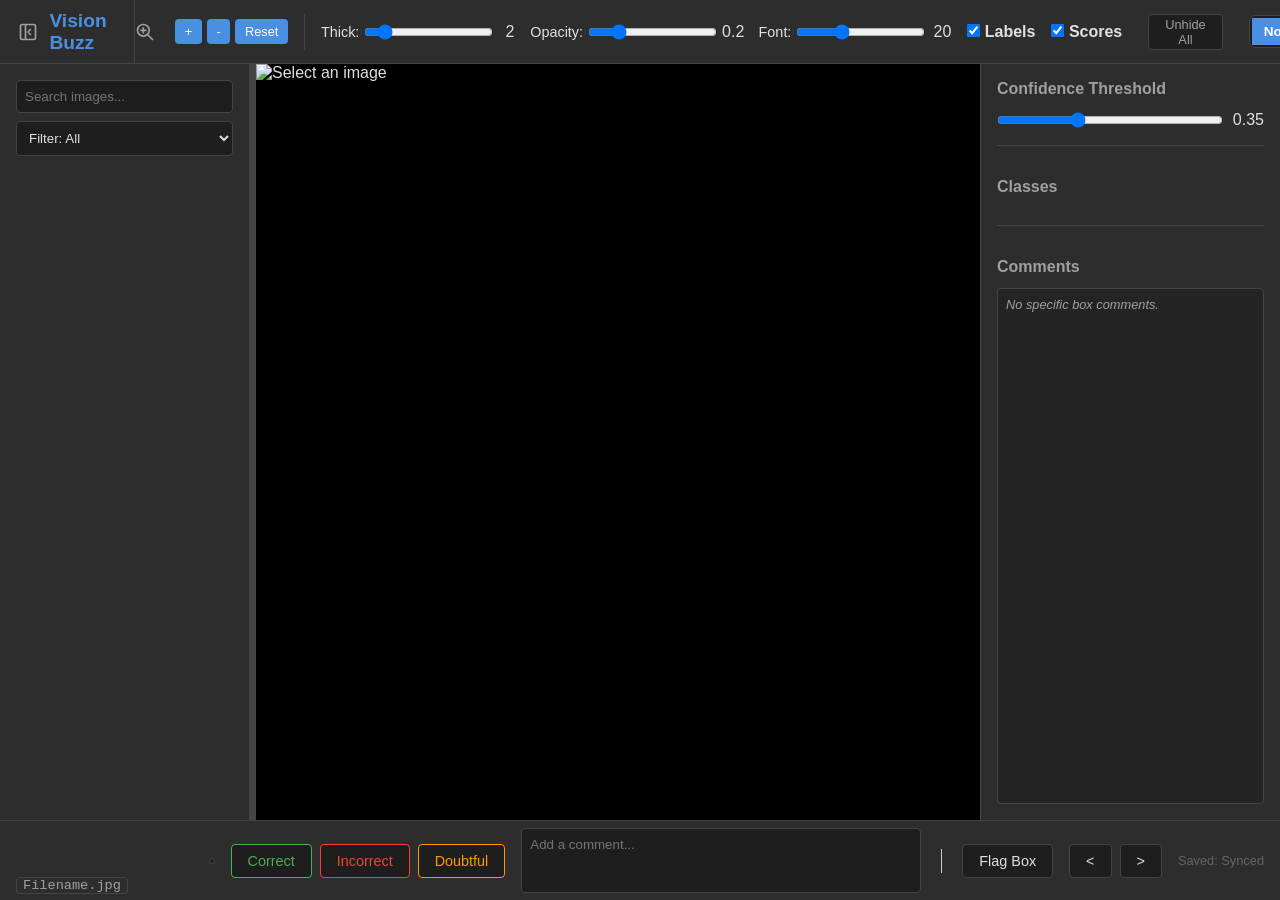
==== commit 829633e9: "Implement image search in sidebar" ====
--- a/static/index.html
+++ b/static/index.html
@@ -101,6 +101,8 @@
             <div class="sidebar-header"
                 style="flex-direction: column; align-items: stretch; gap: 0.5rem; justify-content: start;">
 
+                <input type="text" id="image-search-input" placeholder="Search images..."
+                    style="padding: 0.5rem; border: 1px solid var(--border); border-radius: 4px; background: var(--bg-dark); color: var(--text-main); width: 100%;">
                 <select id="filter-qa" class="filter-select">
                     <option value="all">Filter: All</option>
                     <option value="unreviewed">Unreviewed</option>
